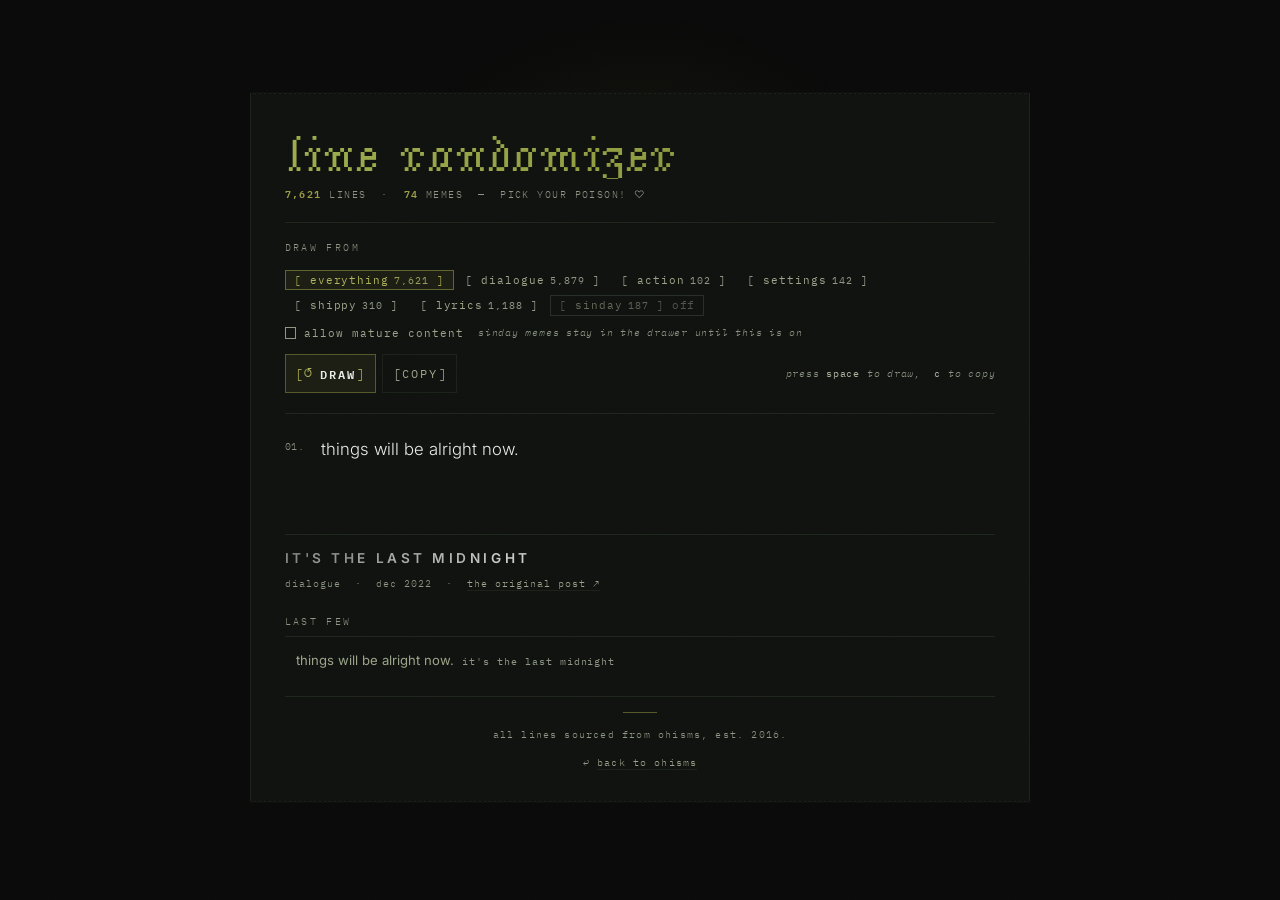
==== lines/index.html @ 10637192 "lines: title stands alone; pick your poison" ====
<!DOCTYPE html>
<html lang="en">
<head>
<meta charset="UTF-8">
<meta name="viewport" content="width=device-width, initial-scale=1.0">
<title>line randomizer — ohisms</title>
<meta name="description" content="every prompt line i've posted on ohisms — dialogue, action, setting, shippy and lyric — dealt one at a time.">
<link rel="icon" href="../favicon.svg" type="image/svg+xml">
<link rel="stylesheet" href="style.css">
</head>
<body>
<div class="grain" aria-hidden="true"></div>

<main class="sheet">

  <header class="masthead">
    <h1 class="title">line randomizer</h1>
    <div class="ledger" id="ledger-count">—</div>
  </header>

  <section class="controls" aria-label="draw settings">

    <div class="row">
      <span class="label">draw from</span>
      <div class="chips" id="chips" role="group" aria-label="filter by meme type"></div>
    </div>

    <div class="row row-mature">
      <button class="check" id="mature" role="switch" aria-checked="false">
        <span class="box" aria-hidden="true"></span><span class="check-lbl">allow mature content</span>
      </button>
      <span class="note">sinday memes stay in the drawer until this is on</span>
    </div>

    <div class="deal-row">
      <button class="cmd" id="deal">
        <span class="cmd-glyph" aria-hidden="true">↺</span><span class="cmd-text">draw</span>
      </button>
      <button class="cmd cmd-quiet" id="copy"><span class="cmd-text">copy</span></button>
      <span class="keys">press&nbsp;<b>space</b>&nbsp;to draw,&nbsp;&nbsp;<b>c</b>&nbsp;to copy</span>
    </div>

  </section>

  <section class="stage" aria-label="drawn lines">
    <article class="post" id="post">
      <ol class="lines" id="lines" aria-live="polite">
        <li class="idle">↺&nbsp;&nbsp;hit <em>draw</em> and i'll deal you a line out of the pile.</li>
      </ol>
      <div class="credit" id="credit" hidden></div>
    </article>
  </section>

  <section class="recent" id="recent-wrap" hidden aria-label="recent draws">
    <div class="subhead">last few</div>
    <ul class="recent-list" id="recent"></ul>
  </section>

  <footer class="foot">
    <span class="rule" aria-hidden="true"></span>
    <p>all lines sourced from ohisms, est. 2016.</p>
    <p class="fine">↩ <a href="https://ohisms.tumblr.com" target="_blank" rel="noopener">back to ohisms</a></p>
  </footer>

</main>

<noscript>
  <p class="noscript">this page draws with javascript,&nbsp;&nbsp;which your browser has switched off.&nbsp;&nbsp;the whole pile is still readable as <a href="bank.js">bank.js</a>.</p>
</noscript>

<script src="bank.js"></script>
<script src="app.js"></script>
</body>
</html>
---- lines/style.css ----
@import url('https://fonts.googleapis.com/css2?family=IBM+Plex+Mono:ital,wght@0,400;0,600;1,400&family=Inter:wght@300;400;600&family=Jacquarda+Bastarda+9&display=swap');

/* ── tokens ─────────────────────────────────────────────────────────────
   carried over from the landing page so this reads as a new room in the
   same house rather than a widget bolted onto it. */
:root {
  --bg: #0a0a0a;
  --card-bg: #0f120f;
  --card-border: #1a221a;
  --rule: #1f261e;
  --accent: #9c9d46;
  --accent-lit: #b1b45c;
  --grad-start: #9fad4d;
  --grad-end: #808b34;
  --text: #e7ece7;
  --text-muted: #afb19d;
  --text-dim: #9ba489;
  --text-faint: #8c9583;
  --body-font: 'Inter', sans-serif;
  --mono-font: 'IBM Plex Mono', monospace;
  --disp-font: 'Jacquarda Bastarda 9', serif;
  --sheet-w: 780px;
}

* { margin: 0; padding: 0; box-sizing: border-box; }

@media (prefers-reduced-motion: reduce) {
  *, *::before, *::after {
    animation-duration: 0.001s !important;
    transition-duration: 0.001s !important;
  }
}

@keyframes fadeUp {
  from { opacity: 0; transform: translateY(9px); }
  to   { opacity: 1; transform: translateY(0); }
}
@keyframes settle {
  from { opacity: 0; filter: blur(3px); }
  to   { opacity: 1; filter: blur(0); }
}
@keyframes glowPulse {
  0%, 100% { opacity: 0.6; }
  50%      { opacity: 0.78; }
}
@keyframes breathe {
  0%, 100% { opacity: 0.7; }
  50%      { opacity: 1; }
}

html { scrollbar-color: #515c49 #0a0a0a; }

body {
  background: var(--bg);
  color: var(--text);
  font-family: var(--body-font);
  font-weight: 300;
  font-size: 17px;
  line-height: 1.6;
  min-height: 100vh;
  display: flex;
  justify-content: center;
  /* vertical centering is done with auto margins on .sheet, NOT
     align-items: center -- on a viewport shorter than the content that clips
     the top of the page and scrolling can't reach it. auto margins collapse to
     0 the moment the content overflows, so it degrades to top-aligned. */
  padding: 1.9rem 1.25rem 2.2rem;
  -webkit-font-smoothing: antialiased;
}

/* lamp-glow behind the sheet, same as the landing page */
body::before {
  content: '';
  position: fixed;
  top: 34%;
  left: 50%;
  width: min(96vw, 820px);
  height: min(90vh, 820px);
  transform: translate(-50%, -50%);
  background: radial-gradient(closest-side, rgba(138, 139, 62, 0.15), transparent 72%);
  pointer-events: none;
  z-index: 0;
  animation: glowPulse 14s ease-in-out infinite;
}

/* film grain — a small, deliberate amount. flat dark panels are what make a
   page feel machine-made; a whisper of noise gives it a surface. */
.grain {
  position: fixed;
  inset: 0;
  z-index: 2;
  pointer-events: none;
  opacity: 0.05;
  mix-blend-mode: overlay;
  background-image: url("data:image/svg+xml,%3Csvg xmlns='http://www.w3.org/2000/svg' width='160' height='160'%3E%3Cfilter id='n'%3E%3CfeTurbulence type='fractalNoise' baseFrequency='0.82' numOctaves='3' stitchTiles='stitch'/%3E%3C/filter%3E%3Crect width='160' height='160' filter='url(%23n)'/%3E%3C/svg%3E");
}

/* ── the sheet ──────────────────────────────────────────────────────── */
.sheet {
  position: relative;
  z-index: 1;
  width: 100%;
  max-width: var(--sheet-w);
  margin: auto 0;   /* centers it vertically; yields to top-align on overflow */
  background: var(--card-bg);
  border: 1px solid var(--card-border);
  padding: 2.2rem 2.1rem 1.8rem;
  animation: fadeUp 0.55s cubic-bezier(0.16, 1, 0.3, 1) both;
}

/* dashed seam, lifted from the landing card */
.sheet::before,
.sheet::after {
  content: '';
  position: absolute;
  left: 0; right: 0;
  height: 4px;
  background: repeating-linear-gradient(90deg, var(--card-bg) 0px, var(--card-bg) 3px, transparent 3px, transparent 5px);
}
.sheet::before { top: -2px; }
.sheet::after  { bottom: -2px; }

/* ── masthead ───────────────────────────────────────────────────────── */
.masthead {
  padding-bottom: 1.15rem;
  border-bottom: 1px solid var(--rule);
}
/* the title is a whole phrase now, not a single word. "line randomizer"
   needs 7.54px of width per 1px of font size in Jacquarda Bastarda 9
   (measured off the real TTF) -- 397px at the house 3.1rem, which sits well
   in the 711px desktop column but would clip on a phone, so it goes fluid
   under the breakpoint (see the narrow block). no byline under it any more,
   so it sits straight on the ledger. */
.masthead .title {
  font-family: var(--disp-font);
  font-weight: 400;
  font-size: 3.1rem;
  line-height: 1;
  letter-spacing: 0.02em;
  margin-bottom: 0.4rem;
  background: linear-gradient(135deg, var(--grad-start), var(--grad-end));
  -webkit-background-clip: text;
  background-clip: text;
  -webkit-text-fill-color: transparent;
  color: var(--grad-start);   /* fallback where background-clip is unsupported */
}
.masthead .ledger {
  margin-top: 0;
  font-family: var(--mono-font);
  font-size: 0.64rem;
  letter-spacing: 0.14em;
  text-transform: uppercase;
  color: var(--text-faint);
}
.masthead .ledger b { color: var(--accent); font-weight: 600; }
/* IBM Plex Mono carries no heart glyph at all (checked U+2661/2665/2764 -- all
   absent), so the ledger's ♡ is switched to Inter, which has it. without this
   the browser silently falls back to a system font and the heart renders in a
   different weight than the words beside it. */
.masthead .ledger .heart { font-family: var(--body-font); }

/* ── controls ───────────────────────────────────────────────────────── */
.controls {
  padding: 1.05rem 0 1.2rem;
  border-bottom: 1px solid var(--rule);
}
.row {
  display: flex;
  align-items: baseline;
  gap: 0.9rem;
  margin-bottom: 0.6rem;
  flex-wrap: wrap;
}
.row .label {
  font-family: var(--mono-font);
  font-size: 0.62rem;
  letter-spacing: 0.24em;
  text-transform: uppercase;
  color: var(--text-faint);
  flex: 0 0 6.4rem;
}
.chips { display: flex; flex-wrap: wrap; gap: 0.3rem 0.15rem; }

.chip {
  font-family: var(--mono-font);
  font-size: 0.68rem;
  letter-spacing: 0.09em;
  color: var(--text-dim);
  background: none;
  border: 1px solid transparent;
  padding: 0.14rem 0.5rem;
  cursor: pointer;
  transition: color 0.15s, border-color 0.15s, background 0.15s;
  font-weight: 400;
}
.chip::before { content: '[ '; color: var(--text-faint); }
.chip::after  { content: ' ]'; color: var(--text-faint); }
.chip:hover { color: var(--text); }
.chip[aria-pressed="true"] {
  color: var(--accent-lit);
  border-color: color-mix(in srgb, var(--accent) 55%, transparent);
  background: color-mix(in srgb, var(--accent) 9%, transparent);
}
.chip[aria-pressed="true"]::before,
.chip[aria-pressed="true"]::after { color: var(--accent); }
.chip .tally { color: var(--text-faint); font-size: 0.6rem; margin-left: 0.3rem; }
.chip[aria-pressed="true"] .tally { color: color-mix(in srgb, var(--accent) 70%, var(--text-faint)); }
.chip[disabled] {
  opacity: 0.6;
  cursor: not-allowed;
  border-color: #394139;
}
.chip[disabled]::before,
.chip[disabled]::after { color: #727d6c; }
.chip[disabled]::after { content: ' ]\00a0 off'; color: #778273; letter-spacing: 0.06em; }

.row-mature { align-items: center; margin-bottom: 0.85rem; }
.check {
  display: inline-flex;
  align-items: center;
  gap: 0.5rem;
  background: none;
  border: none;
  cursor: pointer;
  font-family: var(--mono-font);
  font-size: 0.68rem;
  letter-spacing: 0.09em;
  color: var(--text-dim);
  padding: 0;
  transition: color 0.15s;
  text-align: left;
}
.check .box {
  width: 0.72rem; height: 0.72rem;
  border: 1px solid var(--text-faint);
  display: inline-block;
  position: relative;
  flex-shrink: 0;
  transition: border-color 0.15s;
}
.check .box::after {
  content: '×';
  position: absolute;
  inset: 0;
  display: flex;
  align-items: center;
  justify-content: center;
  font-size: 0.7rem;
  line-height: 1;
  color: var(--accent-lit);
  opacity: 0;
  transition: opacity 0.15s;
}
.check[aria-checked="true"] { color: var(--accent-lit); }
.check[aria-checked="true"] .box { border-color: var(--accent); }
.check[aria-checked="true"] .box::after { opacity: 1; }
.check:hover { color: var(--text); }
.row-mature .note {
  font-family: var(--mono-font);
  font-size: 0.6rem;
  letter-spacing: 0.08em;
  color: var(--text-faint);
  font-style: italic;
}

/* ── deal row ───────────────────────────────────────────────────────── */
.deal-row {
  display: flex;
  align-items: stretch;
  gap: 0.4rem;
  flex-wrap: wrap;
}

/* one vernacular for every control on the page: bracketed mono, lit when
   live. buttons are not a different species from the chips. */
.cmd {
  display: inline-flex;
  align-items: center;
  min-height: 2.45rem;
  font-family: var(--mono-font);
  background: color-mix(in srgb, var(--accent) 9%, transparent);
  border: 1px solid color-mix(in srgb, var(--accent) 45%, transparent);
  padding: 0;
  cursor: pointer;
  transition: background 0.15s, border-color 0.15s, transform 0.1s;
}
.cmd::before {
  content: '[';
  display: flex;
  align-items: center;
  padding-left: 0.6rem;
  color: var(--accent);
}
.cmd::after {
  content: ']';
  display: flex;
  align-items: center;
  padding-right: 0.6rem;
  color: var(--accent);
}
.cmd-glyph {
  display: flex;
  align-items: center;
  font-size: 0.8rem;
  line-height: 1;
  color: var(--accent-lit);
  padding: 0 0.45rem 0 0.05rem;
}
.cmd-text {
  display: flex;
  align-items: center;
  padding: 0 0.05rem;
  font-size: 0.73rem;
  font-weight: 600;
  letter-spacing: 0.18em;
  text-transform: uppercase;
  color: var(--text);
}
.cmd:hover {
  background: color-mix(in srgb, var(--accent) 19%, transparent);
  border-color: color-mix(in srgb, var(--accent) 78%, transparent);
}
.cmd:hover .cmd-text { color: #eef2ec; }
.cmd:active { transform: translateY(1px); }
.cmd.busy .cmd-glyph { animation: breathe 0.45s ease-in-out infinite; }

.cmd-quiet {
  background: none;
  border-color: var(--card-border);
}
.cmd-quiet::before,
.cmd-quiet::after { color: var(--text-faint); }
.cmd-quiet .cmd-text { color: var(--text-dim); font-weight: 400; }
.cmd-quiet:hover {
  background: color-mix(in srgb, var(--accent) 7%, transparent);
  border-color: color-mix(in srgb, var(--accent) 45%, transparent);
}
.cmd-quiet:hover::before,
.cmd-quiet:hover::after { color: var(--accent); }
.cmd-quiet:disabled { opacity: 0.4; cursor: default; }
.cmd-quiet:disabled:hover {
  background: none;
  border-color: var(--card-border);
}
.cmd-quiet.done {
  border-color: color-mix(in srgb, var(--accent) 55%, transparent);
}
.cmd-quiet.done .cmd-text { color: var(--accent-lit); }

.keys {
  margin-left: auto;
  align-self: center;
  font-family: var(--mono-font);
  font-size: 0.6rem;
  letter-spacing: 0.08em;
  color: var(--text-faint);
  font-style: italic;
}
.keys b {
  color: var(--text-muted);
  font-weight: 400;
  font-style: normal;
}

/* ── stage: just the lines and who wrote them ───────────────────────── */
.stage { padding-top: 1.4rem; }

.lines {
  list-style: none;
  counter-reset: draw;
  min-height: 5rem;
}
.lines li {
  counter-increment: draw;
  position: relative;
  padding-left: 2.3rem;
  margin-bottom: 0.7rem;
  font-size: 1.05rem;
  line-height: 1.6;
  color: var(--text);
  animation: fadeUp 0.34s cubic-bezier(0.16, 1, 0.3, 1) both;
  animation-delay: calc(var(--d, 0) * 55ms);
}
.lines li::before {
  content: counter(draw, decimal-leading-zero) '.';
  position: absolute;
  left: 0;
  top: 0.2em;
  font-family: var(--mono-font);
  font-size: 0.65rem;
  letter-spacing: 0.06em;
  color: var(--text-faint);
}
.lines li .slot {
  color: var(--accent-lit);
  font-style: italic;
  letter-spacing: 0.06em;
}
.lines li.idle {
  color: var(--text-dim);
  font-size: 0.92rem;
  font-style: italic;
}
.lines li.idle::before { content: ''; }
.lines li.idle em { color: var(--accent-lit); font-style: italic; }
.lines li.scramble { opacity: 0.42; filter: blur(0.6px); }

.credit {
  margin-top: 1.15rem;
  padding-top: 0.8rem;
  border-top: 1px solid var(--rule);
}
.credit-name {
  font-family: var(--body-font);
  font-weight: 600;
  font-size: 0.85rem;
  letter-spacing: 0.26em;
  text-transform: uppercase;
  line-height: 1.5;
  margin-bottom: 0.35rem;
  animation: settle 0.34s ease-out both;
}
.credit-meta {
  font-family: var(--mono-font);
  font-size: 0.63rem;
  letter-spacing: 0.1em;
  color: var(--text-faint);
  line-height: 1.9;
}
.credit-meta a {
  color: var(--text-dim);
  text-decoration: none;
  border-bottom: 1px solid var(--card-border);
}
.credit-meta a:hover { color: var(--accent-lit); border-bottom-color: var(--accent); }

.credit-note {
  margin-top: 0.5rem;
  font-family: var(--mono-font);
  font-size: 0.6rem;
  letter-spacing: 0.08em;
  color: var(--text-faint);
  font-style: italic;
  line-height: 1.9;
}
.credit-note.warn { color: #a8955f; }

/* ── recent ─────────────────────────────────────────────────────────── */
.recent { margin-top: 1.3rem; }
.subhead {
  font-family: var(--mono-font);
  font-size: 0.62rem;
  letter-spacing: 0.24em;
  text-transform: uppercase;
  color: var(--text-faint);
  padding-bottom: 0.4rem;
  border-bottom: 1px solid var(--rule);
  margin-bottom: 0.6rem;
}
.recent-list { list-style: none; }
.recent-list li { animation: fadeUp 0.3s ease-out both; }
.recent-list button {
  display: block;
  width: 100%;
  text-align: left;
  background: none;
  border: none;
  border-left: 2px solid transparent;
  padding: 0.34rem 0.6rem;
  font-family: var(--body-font);
  font-size: 0.82rem;
  color: var(--text-dim);
  cursor: pointer;
  transition: color 0.15s, border-color 0.15s, background 0.15s;
  overflow: hidden;
  text-overflow: ellipsis;
  white-space: nowrap;
}
.recent-list button:hover {
  color: var(--text);
  border-left-color: var(--accent);
  background: color-mix(in srgb, var(--accent) 6%, transparent);
}
.recent-list .r-src {
  font-family: var(--mono-font);
  font-size: 0.6rem;
  letter-spacing: 0.1em;
  color: var(--text-faint);
  margin-left: 0.5rem;
}

/* ── foot ───────────────────────────────────────────────────────────── */
.foot {
  margin-top: 1.4rem;
  padding-top: 0.9rem;
  border-top: 1px solid var(--rule);
  text-align: center;
}
.foot .rule {
  display: block;
  width: 34px;
  height: 1px;
  margin: 0 auto 0.8rem;
  background: var(--accent);
  opacity: 0.5;
}
.foot p {
  font-family: var(--mono-font);
  font-size: 0.62rem;
  letter-spacing: 0.12em;
  color: var(--text-faint);
  line-height: 2;
}
.foot .fine { font-size: 0.6rem; color: #969f8c; margin-top: 0.5rem; }
.foot a { color: var(--text-dim); text-decoration: none; border-bottom: 1px solid var(--card-border); }
.foot a:hover { color: var(--accent-lit); border-bottom-color: var(--accent); }

.noscript {
  max-width: var(--sheet-w);
  margin: 1.5rem auto;
  font-family: var(--mono-font);
  font-size: 0.68rem;
  color: var(--text-muted);
  line-height: 1.9;
}

/* toast */
.toast {
  position: fixed;
  left: 50%;
  bottom: 1.6rem;
  transform: translateX(-50%) translateY(6px);
  background: #12160f;
  border: 1px solid var(--card-border);
  color: var(--accent-lit);
  font-family: var(--mono-font);
  font-size: 0.6rem;
  letter-spacing: 0.16em;
  text-transform: uppercase;
  padding: 0.45rem 0.9rem;
  opacity: 0;
  pointer-events: none;
  transition: opacity 0.2s, transform 0.2s;
  z-index: 5;
}
.toast.show { opacity: 1; transform: translateX(-50%) translateY(0); }

/* focus */
:focus-visible {
  outline: 1px solid var(--accent-lit);
  outline-offset: 2px;
}

/* ── narrow ─────────────────────────────────────────────────────────── */
@media (max-width: 620px) {
  body { padding: 1rem 0.8rem 1.6rem; }
  .sheet { padding: 1.6rem 1.15rem 1.3rem; }
  /* fluid: "line randomizer" needs 7.54px of width per 1px of font size in
     Jacquarda Bastarda 9 (measured off the real TTF). 7.6 gives ~1% of slack.
     Without this the title clips on a 320px phone -- a fixed 2.4rem
     overflowed there by 54px. */
  .masthead .title { font-size: min(3.1rem, calc((100vw - 80px) / 7.6)); }
  .row .label { flex: 1 0 100%; margin-bottom: 0.1rem; }
  .keys { margin-left: 0; flex: 1 0 100%; text-align: center; }
  .deal-row { justify-content: space-between; }
  .lines li { padding-left: 1.9rem; font-size: 1rem; }
}
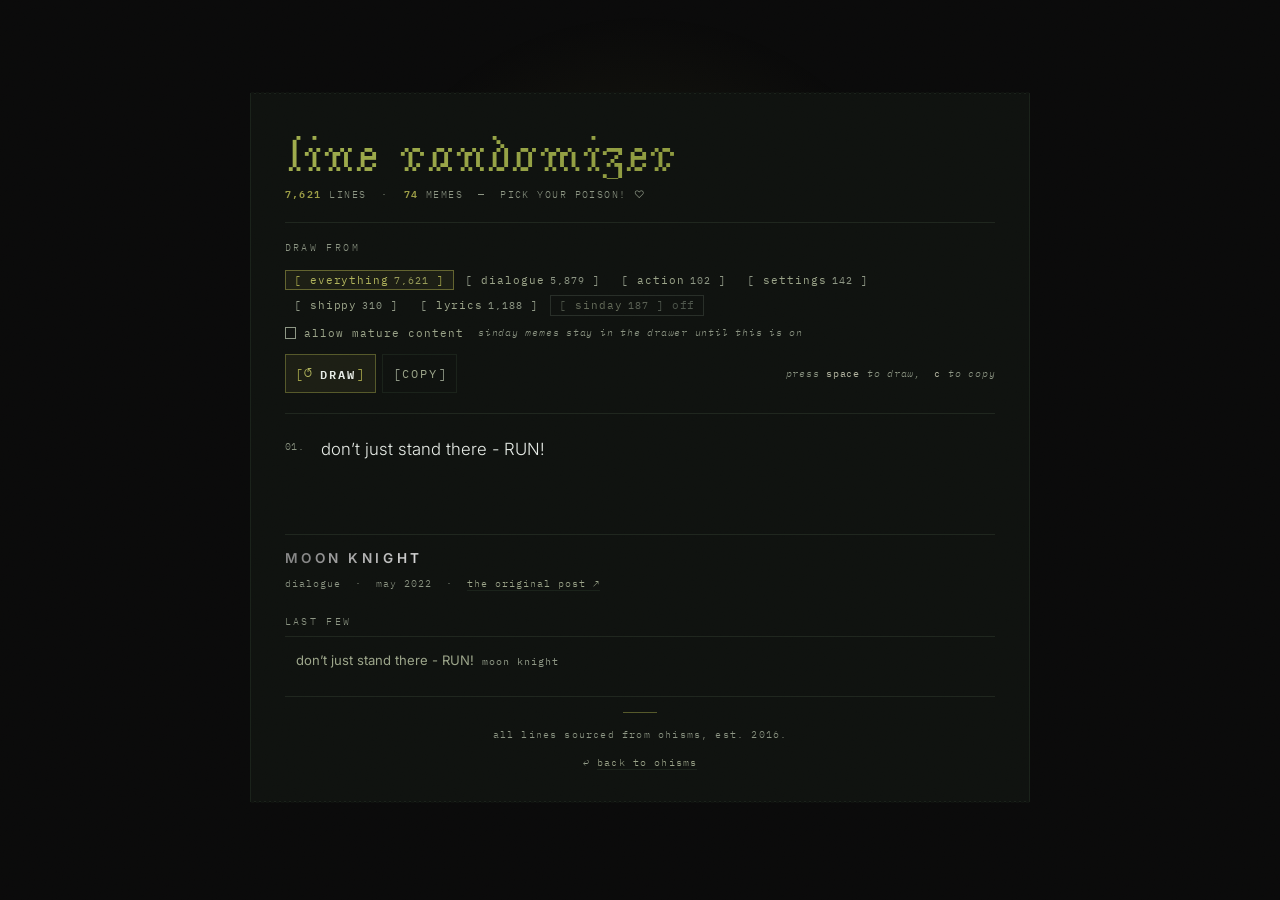
==== commit 67537400: "lines: version the assets so a deploy can't linger in cache" ====
--- a/lines/index.html
+++ b/lines/index.html
@@ -6,7 +6,7 @@
 <title>line randomizer — ohisms</title>
 <meta name="description" content="every prompt line i've posted on ohisms — dialogue, action, setting, shippy and lyric — dealt one at a time.">
 <link rel="icon" href="../favicon.svg" type="image/svg+xml">
-<link rel="stylesheet" href="style.css">
+<link rel="stylesheet" href="style.css?v=20261003a">
 </head>
 <body>
 <div class="grain" aria-hidden="true"></div>
@@ -68,7 +68,7 @@
   <p class="noscript">this page draws with javascript,&nbsp;&nbsp;which your browser has switched off.&nbsp;&nbsp;the whole pile is still readable as <a href="bank.js">bank.js</a>.</p>
 </noscript>
 
-<script src="bank.js"></script>
-<script src="app.js"></script>
+<script src="bank.js?v=20261003a"></script>
+<script src="app.js?v=20261003a"></script>
 </body>
 </html>
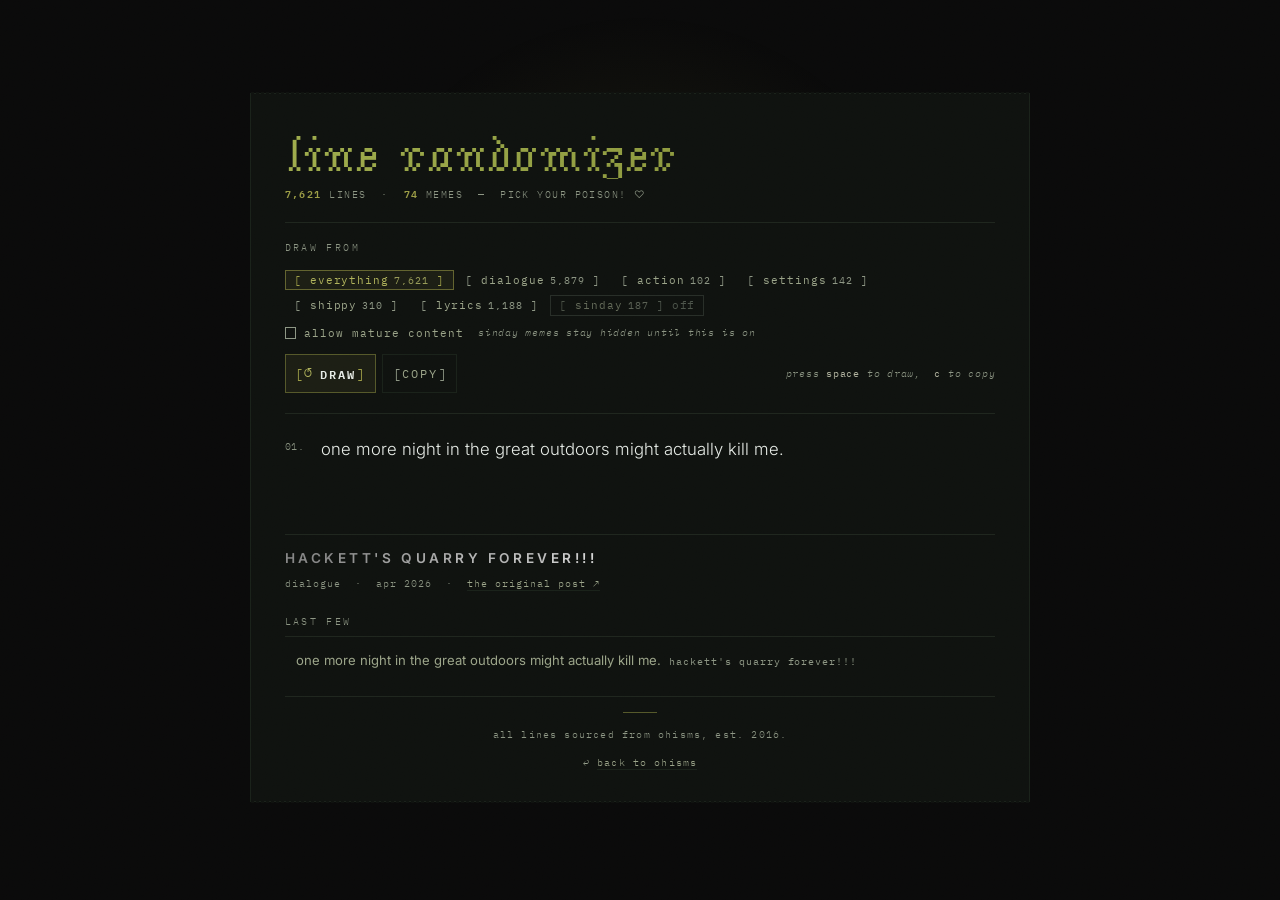
==== commit 10b75463: "Cosmetic Adjustments" ====
--- a/lines/index.html
+++ b/lines/index.html
@@ -4,7 +4,7 @@
 <meta charset="UTF-8">
 <meta name="viewport" content="width=device-width, initial-scale=1.0">
 <title>line randomizer — ohisms</title>
-<meta name="description" content="every prompt line i've posted on ohisms — dialogue, action, setting, shippy and lyric — dealt one at a time.">
+<meta name="description" content="every prompt line i've posted on ohisms; dealt one at a time.">
 <link rel="icon" href="../favicon.svg" type="image/svg+xml">
 <link rel="stylesheet" href="style.css?v=20261003a">
 </head>
@@ -29,7 +29,7 @@
       <button class="check" id="mature" role="switch" aria-checked="false">
         <span class="box" aria-hidden="true"></span><span class="check-lbl">allow mature content</span>
       </button>
-      <span class="note">sinday memes stay in the drawer until this is on</span>
+      <span class="note">sinday memes stay hidden until this is on</span>
     </div>
 
     <div class="deal-row">
@@ -45,7 +45,7 @@
   <section class="stage" aria-label="drawn lines">
     <article class="post" id="post">
       <ol class="lines" id="lines" aria-live="polite">
-        <li class="idle">↺&nbsp;&nbsp;hit <em>draw</em> and i'll deal you a line out of the pile.</li>
+        <li class="idle">↺&nbsp;&nbsp;hit <em>draw</em> and i'll deal you a line.</li>
       </ol>
       <div class="credit" id="credit" hidden></div>
     </article>
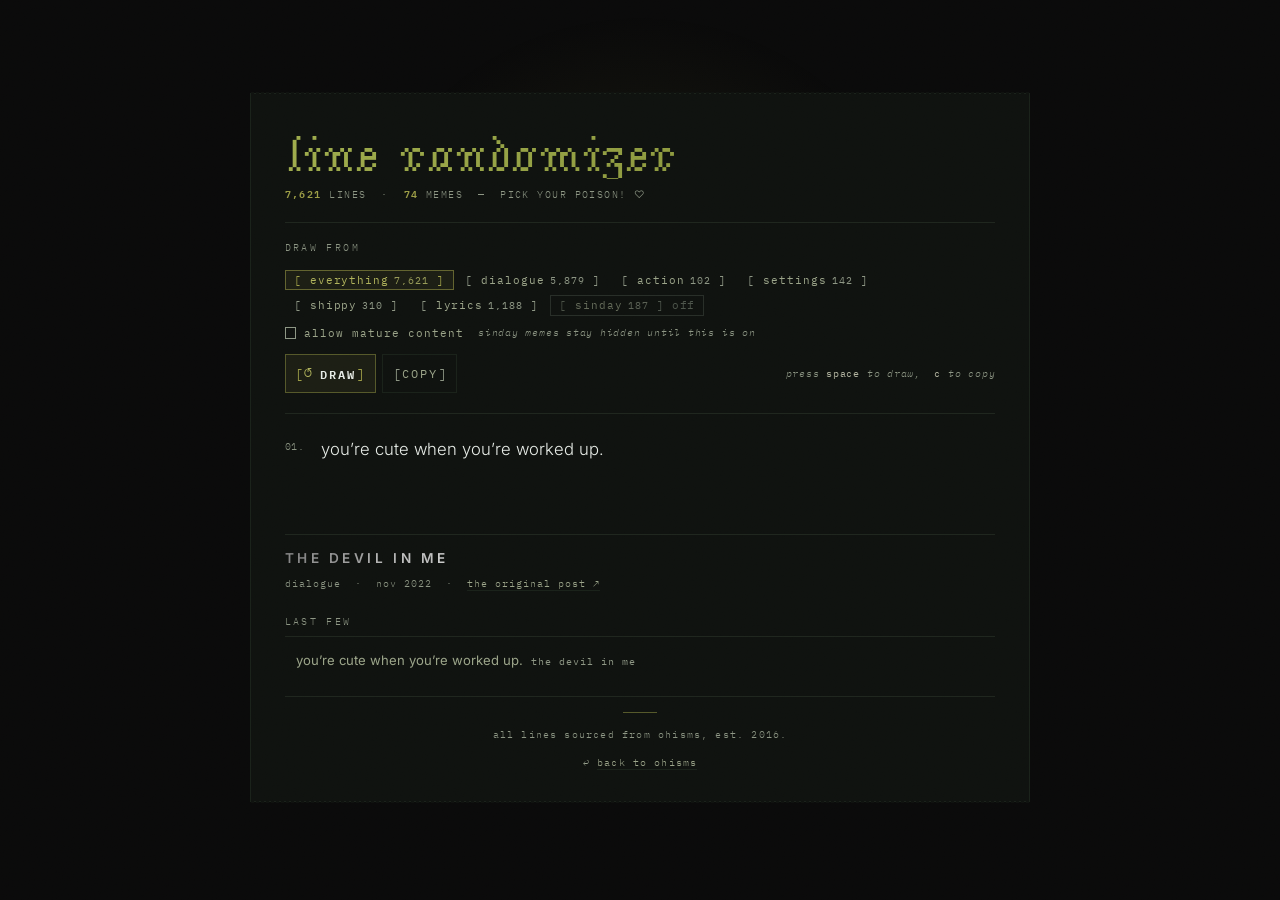
==== commit 1d51a2db: "lines: no javascript warning, no pile -- drop the noscript block" ====
--- a/lines/index.html
+++ b/lines/index.html
@@ -6,7 +6,7 @@
 <title>line randomizer — ohisms</title>
 <meta name="description" content="every prompt line i've posted on ohisms; dealt one at a time.">
 <link rel="icon" href="../favicon.svg" type="image/svg+xml">
-<link rel="stylesheet" href="style.css?v=20261003a">
+<link rel="stylesheet" href="style.css?v=20261003b">
 </head>
 <body>
 <div class="grain" aria-hidden="true"></div>
@@ -64,11 +64,7 @@
 
 </main>
 
-<noscript>
-  <p class="noscript">this page draws with javascript,&nbsp;&nbsp;which your browser has switched off.&nbsp;&nbsp;the whole pile is still readable as <a href="bank.js">bank.js</a>.</p>
-</noscript>
-
-<script src="bank.js?v=20261003a"></script>
-<script src="app.js?v=20261003a"></script>
+<script src="bank.js?v=20261003b"></script>
+<script src="app.js?v=20261003b"></script>
 </body>
 </html>
--- a/lines/style.css
+++ b/lines/style.css
@@ -515,15 +515,6 @@
 .foot a { color: var(--text-dim); text-decoration: none; border-bottom: 1px solid var(--card-border); }
 .foot a:hover { color: var(--accent-lit); border-bottom-color: var(--accent); }
 
-.noscript {
-  max-width: var(--sheet-w);
-  margin: 1.5rem auto;
-  font-family: var(--mono-font);
-  font-size: 0.68rem;
-  color: var(--text-muted);
-  line-height: 1.9;
-}
-
 /* toast */
 .toast {
   position: fixed;
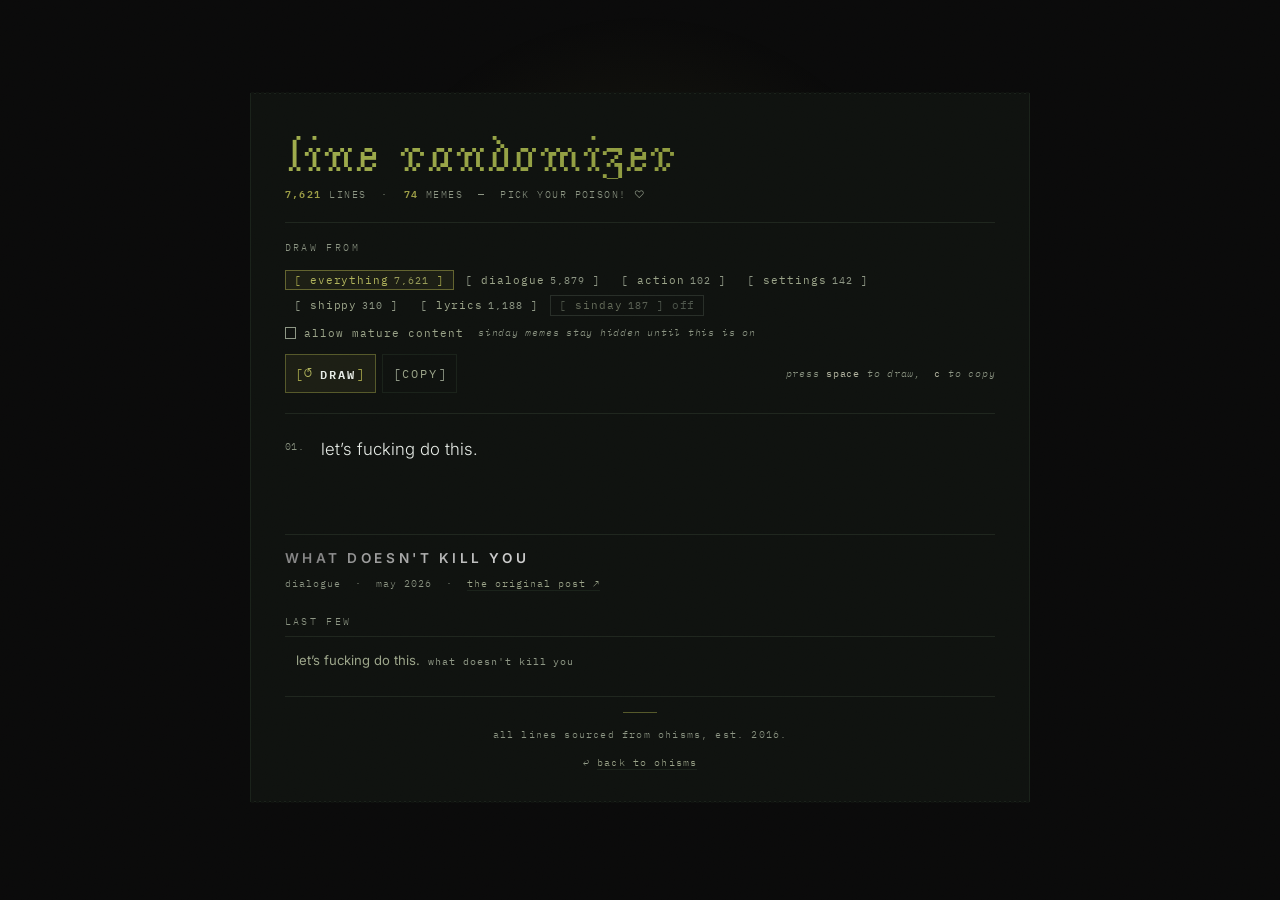
==== commit 4621b99f: "lines: close the gate properly -- five reviewed defects - the mature gate now covers the recent list" ====
--- a/lines/index.html
+++ b/lines/index.html
@@ -6,7 +6,7 @@
 <title>line randomizer — ohisms</title>
 <meta name="description" content="every prompt line i've posted on ohisms; dealt one at a time.">
 <link rel="icon" href="../favicon.svg" type="image/svg+xml">
-<link rel="stylesheet" href="style.css?v=20261003b">
+<link rel="stylesheet" href="style.css?v=20261003c">
 </head>
 <body>
 <div class="grain" aria-hidden="true"></div>
@@ -37,7 +37,7 @@
         <span class="cmd-glyph" aria-hidden="true">↺</span><span class="cmd-text">draw</span>
       </button>
       <button class="cmd cmd-quiet" id="copy"><span class="cmd-text">copy</span></button>
-      <span class="keys">press&nbsp;<b>space</b>&nbsp;to draw,&nbsp;&nbsp;<b>c</b>&nbsp;to copy</span>
+      <span class="keys" id="keyhint">press&nbsp;<b>space</b>&nbsp;to draw,&nbsp;&nbsp;<b>c</b>&nbsp;to copy</span>
     </div>
 
   </section>
@@ -64,7 +64,7 @@
 
 </main>
 
-<script src="bank.js?v=20261003b"></script>
-<script src="app.js?v=20261003b"></script>
+<script src="bank.js?v=20261003c"></script>
+<script src="app.js?v=20261003c"></script>
 </body>
 </html>
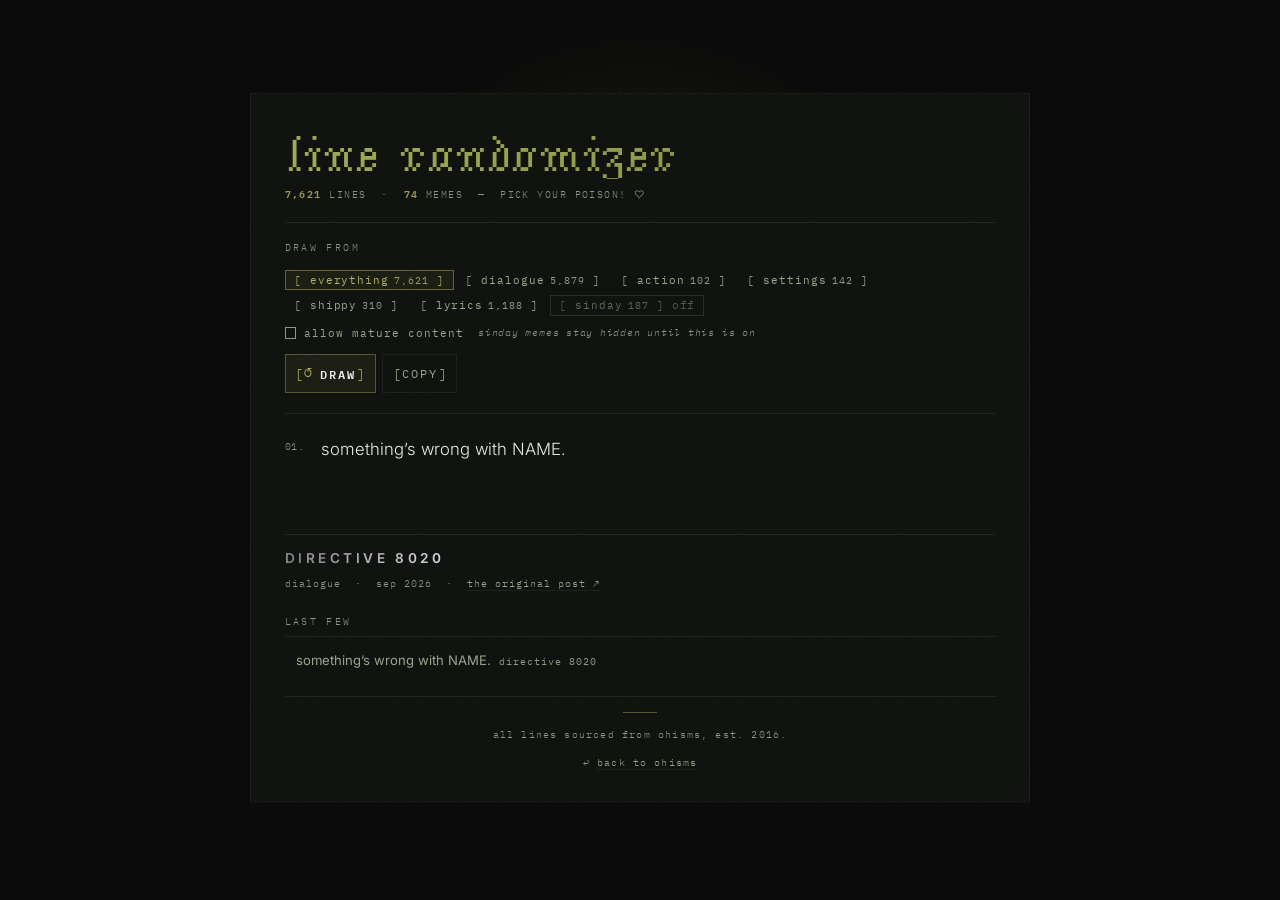
==== commit ed0758a8: "lines: buttons only -- drop the space and c shortcuts the global keydown handler is gone. space and " ====
--- a/lines/index.html
+++ b/lines/index.html
@@ -6,7 +6,7 @@
 <title>line randomizer — ohisms</title>
 <meta name="description" content="every prompt line i've posted on ohisms; dealt one at a time.">
 <link rel="icon" href="../favicon.svg" type="image/svg+xml">
-<link rel="stylesheet" href="style.css?v=20261003c">
+<link rel="stylesheet" href="style.css?v=20261003d">
 </head>
 <body>
 <div class="grain" aria-hidden="true"></div>
@@ -37,7 +37,6 @@
         <span class="cmd-glyph" aria-hidden="true">↺</span><span class="cmd-text">draw</span>
       </button>
       <button class="cmd cmd-quiet" id="copy"><span class="cmd-text">copy</span></button>
-      <span class="keys" id="keyhint">press&nbsp;<b>space</b>&nbsp;to draw,&nbsp;&nbsp;<b>c</b>&nbsp;to copy</span>
     </div>
 
   </section>
@@ -64,7 +63,7 @@
 
 </main>
 
-<script src="bank.js?v=20261003c"></script>
-<script src="app.js?v=20261003c"></script>
+<script src="bank.js?v=20261003d"></script>
+<script src="app.js?v=20261003d"></script>
 </body>
 </html>
--- a/lines/style.css
+++ b/lines/style.css
@@ -347,21 +347,6 @@
 }
 .cmd-quiet.done .cmd-text { color: var(--accent-lit); }
 
-.keys {
-  margin-left: auto;
-  align-self: center;
-  font-family: var(--mono-font);
-  font-size: 0.6rem;
-  letter-spacing: 0.08em;
-  color: var(--text-faint);
-  font-style: italic;
-}
-.keys b {
-  color: var(--text-muted);
-  font-weight: 400;
-  font-style: normal;
-}
-
 /* ── stage: just the lines and who wrote them ───────────────────────── */
 .stage { padding-top: 1.4rem; }
 
@@ -552,7 +537,5 @@
      overflowed there by 54px. */
   .masthead .title { font-size: min(3.1rem, calc((100vw - 80px) / 7.6)); }
   .row .label { flex: 1 0 100%; margin-bottom: 0.1rem; }
-  .keys { margin-left: 0; flex: 1 0 100%; text-align: center; }
-  .deal-row { justify-content: space-between; }
   .lines li { padding-left: 1.9rem; font-size: 1rem; }
 }
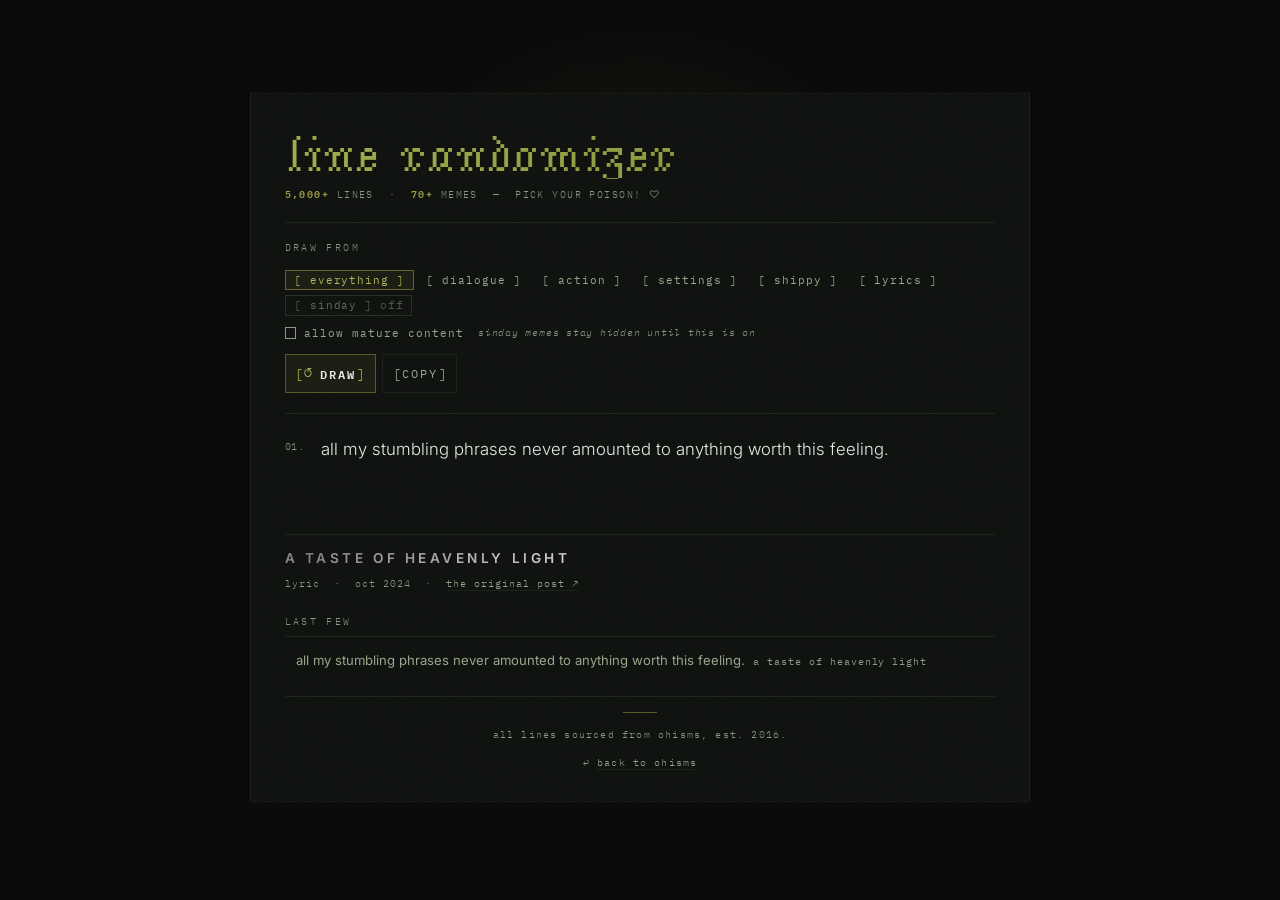
==== commit 572328c7: "lines: no tallies on the chips, round numbers in the ledger the chips are just drawer names now. dro" ====
--- a/lines/index.html
+++ b/lines/index.html
@@ -6,7 +6,7 @@
 <title>line randomizer — ohisms</title>
 <meta name="description" content="every prompt line i've posted on ohisms; dealt one at a time.">
 <link rel="icon" href="../favicon.svg" type="image/svg+xml">
-<link rel="stylesheet" href="style.css?v=20261003d">
+<link rel="stylesheet" href="style.css?v=20261003e">
 </head>
 <body>
 <div class="grain" aria-hidden="true"></div>
@@ -63,7 +63,7 @@
 
 </main>
 
-<script src="bank.js?v=20261003d"></script>
-<script src="app.js?v=20261003d"></script>
+<script src="bank.js?v=20261003e"></script>
+<script src="app.js?v=20261003e"></script>
 </body>
 </html>
--- a/lines/style.css
+++ b/lines/style.css
@@ -203,8 +203,6 @@
 }
 .chip[aria-pressed="true"]::before,
 .chip[aria-pressed="true"]::after { color: var(--accent); }
-.chip .tally { color: var(--text-faint); font-size: 0.6rem; margin-left: 0.3rem; }
-.chip[aria-pressed="true"] .tally { color: color-mix(in srgb, var(--accent) 70%, var(--text-faint)); }
 .chip[disabled] {
   opacity: 0.6;
   cursor: not-allowed;
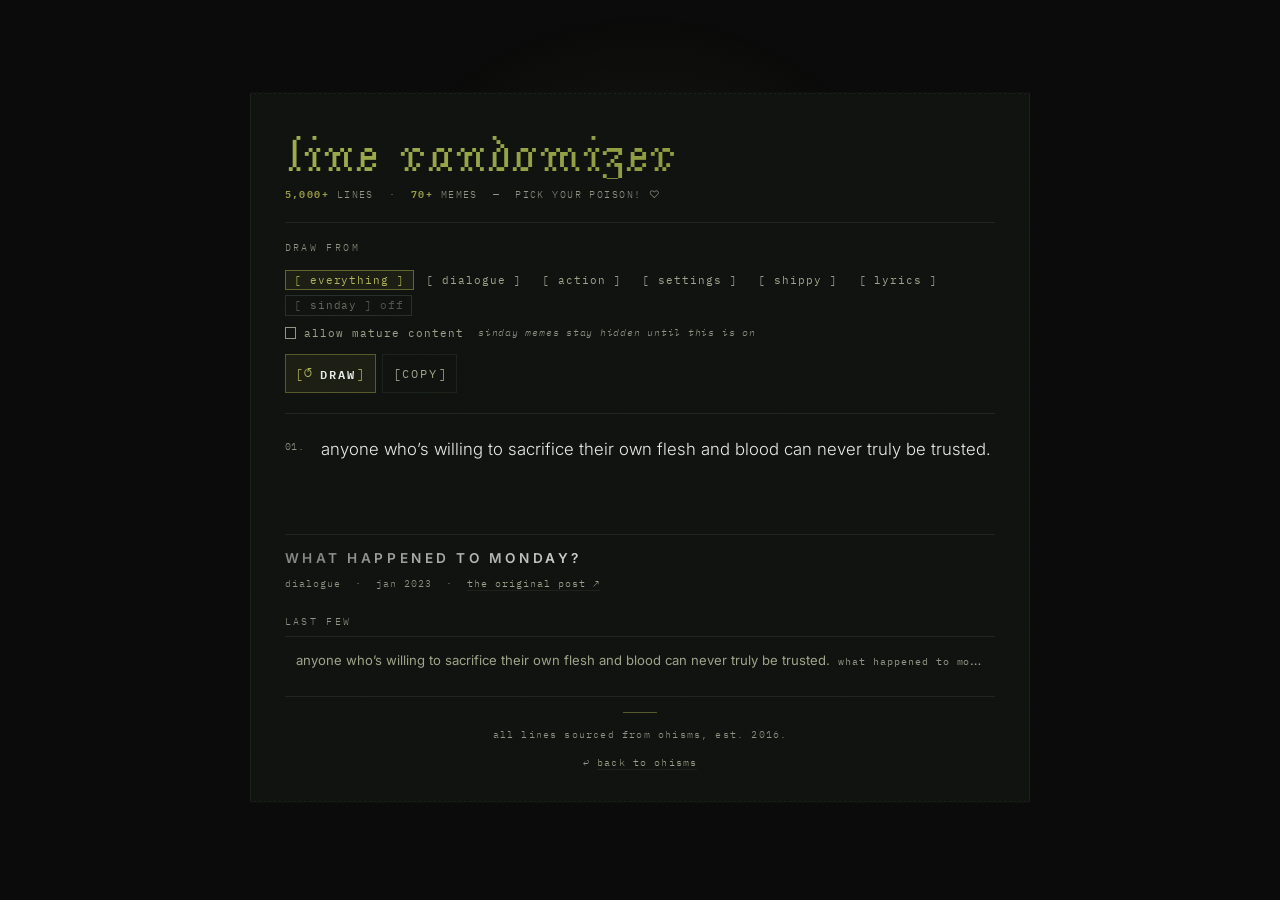
==== commit b5f2dabf: "randomizer: move the page from /lines/ to /randomizer/ the directory was the last thing still callin" ====
--- a/lines/index.html
+++ b/lines/index.html
@@ -2,68 +2,24 @@
 <html lang="en">
 <head>
 <meta charset="UTF-8">
-<meta name="viewport" content="width=device-width, initial-scale=1.0">
-<title>line randomizer — ohisms</title>
-<meta name="description" content="every prompt line i've posted on ohisms; dealt one at a time.">
-<link rel="icon" href="../favicon.svg" type="image/svg+xml">
-<link rel="stylesheet" href="style.css?v=20261003e">
+<title>moved — line randomizer</title>
+<meta name="robots" content="noindex">
+<link rel="canonical" href="https://stupidhimbo.com/randomizer/">
+<style>
+  html, body { margin: 0; background: #0a0a0a; color: #8c9583;
+    font-family: ui-monospace, SFMono-Regular, Menlo, monospace; font-size: 14px; }
+  p { padding: 2rem 1.5rem; }
+  a { color: #9c9d46; }
+</style>
+<script>
+  /* the page moved from /lines/ to /randomizer/. carry the filters across so a
+     bookmarked ?cat=sinday&mature=1 or a #draw link still lands on the right
+     thing rather than the bare page. */
+  location.replace('/randomizer/' + location.search + location.hash);
+</script>
+<meta http-equiv="refresh" content="0; url=/randomizer/">
 </head>
 <body>
-<div class="grain" aria-hidden="true"></div>
-
-<main class="sheet">
-
-  <header class="masthead">
-    <h1 class="title">line randomizer</h1>
-    <div class="ledger" id="ledger-count">—</div>
-  </header>
-
-  <section class="controls" aria-label="draw settings">
-
-    <div class="row">
-      <span class="label">draw from</span>
-      <div class="chips" id="chips" role="group" aria-label="filter by meme type"></div>
-    </div>
-
-    <div class="row row-mature">
-      <button class="check" id="mature" role="switch" aria-checked="false">
-        <span class="box" aria-hidden="true"></span><span class="check-lbl">allow mature content</span>
-      </button>
-      <span class="note">sinday memes stay hidden until this is on</span>
-    </div>
-
-    <div class="deal-row">
-      <button class="cmd" id="deal">
-        <span class="cmd-glyph" aria-hidden="true">↺</span><span class="cmd-text">draw</span>
-      </button>
-      <button class="cmd cmd-quiet" id="copy"><span class="cmd-text">copy</span></button>
-    </div>
-
-  </section>
-
-  <section class="stage" aria-label="drawn lines">
-    <article class="post" id="post">
-      <ol class="lines" id="lines" aria-live="polite">
-        <li class="idle">↺&nbsp;&nbsp;hit <em>draw</em> and i'll deal you a line.</li>
-      </ol>
-      <div class="credit" id="credit" hidden></div>
-    </article>
-  </section>
-
-  <section class="recent" id="recent-wrap" hidden aria-label="recent draws">
-    <div class="subhead">last few</div>
-    <ul class="recent-list" id="recent"></ul>
-  </section>
-
-  <footer class="foot">
-    <span class="rule" aria-hidden="true"></span>
-    <p>all lines sourced from ohisms, est. 2016.</p>
-    <p class="fine">↩ <a href="https://ohisms.tumblr.com" target="_blank" rel="noopener">back to ohisms</a></p>
-  </footer>
-
-</main>
-
-<script src="bank.js?v=20261003e"></script>
-<script src="app.js?v=20261003e"></script>
+<p>the line randomizer moved to <a href="/randomizer/">stupidhimbo.com/randomizer</a>.</p>
 </body>
 </html>
